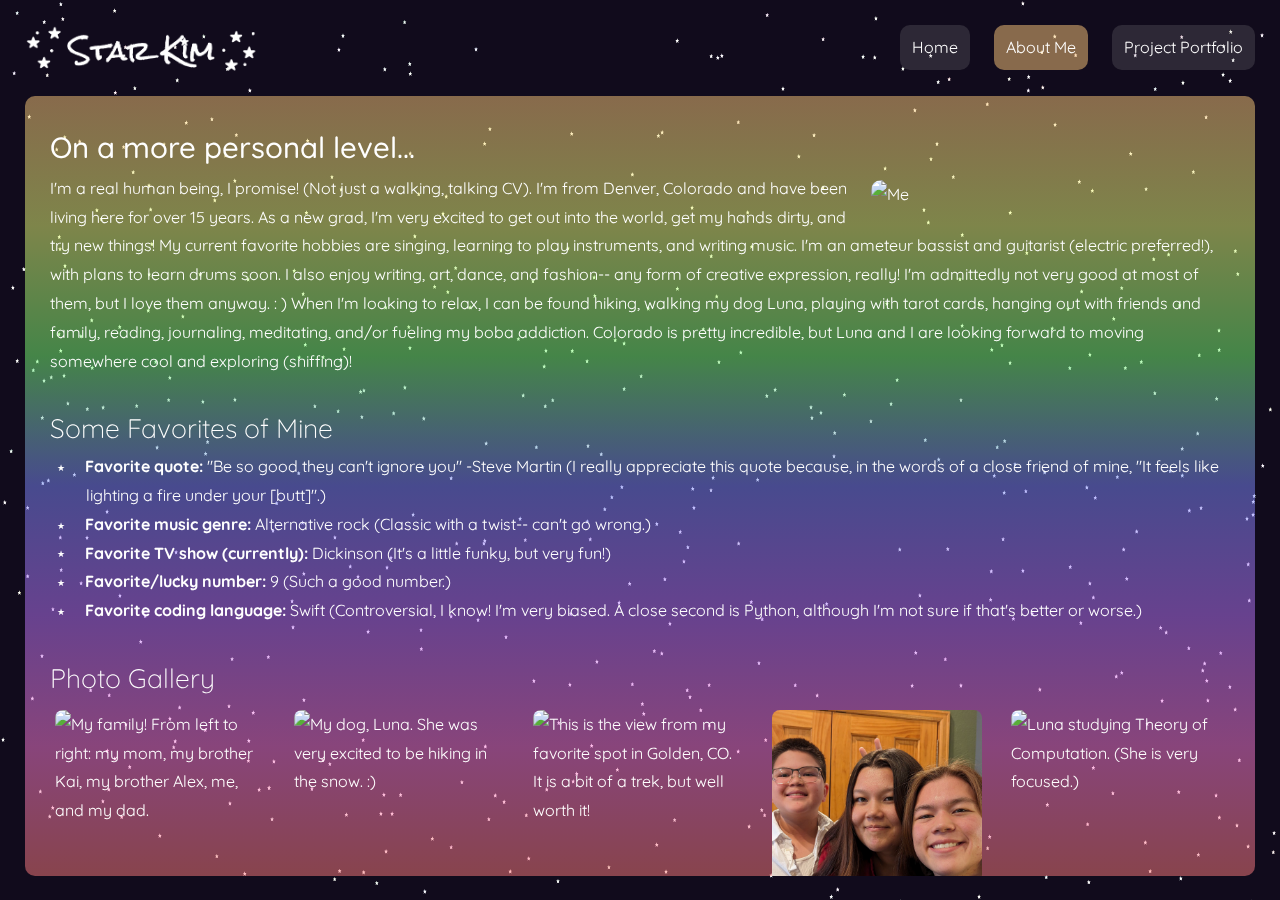
==== aboutme.html @ b69514b0 "reuploading website" ====
<!DOCTYPE html>
<html lang="en">
<head>
  <meta charset="UTF-8">
  <meta name="viewport" content="width=device-width, initial-scale=1.0">
  <title>Star Kim</title>
  <link rel="stylesheet" href="styles.css"> <!-- Link to external CSS file -->
  <link rel="icon" href="assets/starlogo.png" type="image/png">
</head>
<body>
  <header>
    <div class="container">
      <img src="assets/signature.png" alt="Signature Image">
    </div>
  </header>

  <nav>
    <div class="about-nav">
      <ul>
        <li><a href="index.html">Home</a></li>
        <li><a class="current-page">About Me</a></li>
        <li><a href="projectportfolio.html">Project Portfolio</a></li>
      </ul>
    </div>
  </nav>

  <!-- Star container outside the header -->
  <div class="star-container">
    <!-- Generate stars dynamically using JavaScript -->
    <script>
      // Create stars with random animation durations and delays
      for (let i = 0; i < 500; i++) {
        createStar(i); // Pass index to createStar function
      }

      // Function to create a star element with random position, animation duration, and delay
      function createStar(index) {
        const star = document.createElement('div');
        star.classList.add('star');
        star.style.top = Math.random() * 100 + 'vh';
        star.style.left = Math.random() * 100 + 'vw';
        star.style.animationDuration = Math.random() * 4 + 2 + 's'; // Random duration between 2 and 6 seconds
        
        // Apply random pastel color to create softer appearance
        const hue = Math.floor(Math.random() * 360); // Random hue value between 0 and 360 degrees (full spectrum)
        const saturation = Math.floor(Math.random() * 20 + 30); // Random saturation between 50% and 70%
        const lightness = Math.floor(Math.random() * 20 + 80); // Random lightness between 70% and 90%
        star.style.backgroundColor = 'hsl(' + hue + ', ' + saturation + '%, ' + lightness + '%)'; // Set background color using HSL color format
        
        document.querySelector('.star-container').appendChild(star); // Append star to the container
      }
    </script>
  </div>

  <div class="container main-content about-page">
    <h2>On a more personal level...</h2>
    <img src="assets/aboutme/Me.png" alt="Me">
    <p>I'm a real human being, I promise! (Not just a walking, talking CV). I'm from Denver, Colorado and have been living here for over 15 years. As a new grad, I'm very excited to get out into the world, get my hands dirty, and try new things! My current favorite hobbies are singing, learning to play instruments, and writing music. I'm an ameteur bassist and guitarist (electric preferred!), with plans to learn drums soon. I also enjoy writing, art, dance, and fashion-- any form of creative expression, really! I'm admittedly not very good at most of them, but I love them anyway. : )  When I'm looking to relax, I can be found hiking, walking my dog Luna, playing with tarot cards, hanging out with friends and family, reading, journaling, meditating, and/or fueling my boba addiction. Colorado is pretty incredible, but Luna and I are looking forward to moving somewhere cool and exploring (sniffing)!</p>
    <br>
    <h3>Some Favorites of Mine</h3>
    <ul>
      <li position="inside"><b>Favorite quote:</b> "Be so good they can't ignore you"  -Steve Martin  (I really appreciate this quote because, in the words of a close friend of mine, "It feels like lighting a fire under your [butt]".)</li>
      <li><b>Favorite music genre:</b> Alternative rock  (Classic with a twist-- can't go wrong.)</li>
      <li><b>Favorite TV show (currently):</b> Dickinson  (It's a little funky, but very fun!)</li>
      <li><b>Favorite/lucky number:</b> 9  (Such a good number.)</li>
      <li><b>Favorite coding language:</b> Swift  (Controversial, I know! I'm very biased. A close second is Python, although I'm not sure if that's better or worse.)</li>
    </ul>
    <br>
    <h3>Photo Gallery</h3>
    <div class="thumbnail">
      <img src="assets/aboutme/Family.png" id="Family" alt="My family! From left to right: my mom, my brother Kai, my brother Alex, me, and my dad.">
      <img src="assets/aboutme/LunaSnow.png" id="Luna Snow" alt="My dog, Luna. She was very excited to be hiking in the snow. :)">
      <img src="assets/aboutme/GoldenHike.png" id="Golden Hike" alt="This is the view from my favorite spot in Golden, CO. It is a bit of a trek, but well worth it!">
      <img src="assets/aboutme/Brothers.png" id="Brothers" alt="Me and my brothers at Thanksgiving! Alex (left) is 12, and Kai (right) is 18.">
      <img src="assets/aboutme/LunaStudying.png" id="Luna Studying" alt="Luna studying Theory of Computation. (She is very focused.)">
    </div>
    <div id="myModal" class="modal">
      <span class="close">&times;</span>
      <figure class="modal-content">
        <p id="caption" text-align="center"></p>
        <img id="modalImg">
      </figure>
    </div>
  </div>

  <script>
    // Get the modal
    var modal = document.getElementById("myModal");

    // Get the image and insert it inside the modal - use its "alt" text as a caption
    var img1 = document.getElementById("Family");
    var img2 = document.getElementById("Luna Snow");
    var img3 = document.getElementById("Golden Hike");
    var img4 = document.getElementById("Brothers");
    var img5 = document.getElementById("Luna Studying");
    var modalImg = document.getElementById("modalImg");
    var captionText = document.getElementById("caption");
    img1.onclick = function(){
      modal.style.display = "block";
      modalImg.src = this.src;
      captionText.innerHTML = this.alt;
    }
    img2.onclick = function(){
      modal.style.display = "block";
      modalImg.src = this.src;
      captionText.innerHTML = this.alt;
    }
    img3.onclick = function(){
      modal.style.display = "block";
      modalImg.src = this.src;
      captionText.innerHTML = this.alt;
    }
    img4.onclick = function(){
      modal.style.display = "block";
      modalImg.src = this.src;
      captionText.innerHTML = this.alt;
    }
    img5.onclick = function(){
      modal.style.display = "block";
      modalImg.src = this.src;
      captionText.innerHTML = this.alt;
    }

    // Get the <span> element that closes the modal
    var span = document.getElementsByClassName("close")[0];

    // When the user clicks on <span> (x), close the modal
    span.onclick = function() {
      modal.style.display = "none";
    }
  </script>

</body>
</html>
---- styles.css ----
@font-face {
  font-family: "Quicksand";
  src: url('assets/fonts/Quicksand-VariableFont_wght.ttf') format('truetype');
  /* Add additional font formats (e.g., .ttf, .otf) if needed */
}

a:link {
  color: white; /* Color for unvisited links */
}

a:visited {
  color: lightgray; /* Color for visited links */
}

.star-container {
  position: fixed; /* Ensure stars are positioned relative to the viewport */
  top: 0;
  left: 0;
  width: 100%; /* Set container width to match viewport width */
  height: 100%; /* Set container height to match viewport height */
  z-index: -1; /* Set a lower z-index to ensure stars are behind other content */
}

.star {
  position: absolute;
  width: 0;
  height: 0;
  border-left: 2.5px solid transparent;
  border-right: 2.5px solid transparent;
  border-bottom: 5px solid white; /* Adjust the size of the star as needed */
  animation: twinkling 5s infinite;
  transform-origin: center; /* Set the rotation origin to the center */
  clip-path: polygon(50% 0%, 61% 35%, 98% 35%, 68% 57%, 79% 91%, 50% 70%, 21% 91%, 32% 57%, 2% 35%, 39% 35%);
}

@keyframes twinkling {
  0% {
    opacity: 0;
  }
  50% {
    opacity: 0.8;
  }
  100% {
    opacity: 0;
  }
}

/* Reset styles */
html, body, h1, h2, h3, h4, p, ul, ol, li {
  margin: 0;
  padding: 0;
}

/* Set up a basic layout */
body {
  font-family: "Quicksand", Arial, sans-serif;
  line-height: 1.8;
  background-color: rgb(17, 11, 28);
  color: #fff;
  margin: 0;
  padding: 0;
  cursor: url('assets/starmouse_regular.png') 50 50, auto;
}

.container {
  width: 80%;
  margin: 0 auto;
  overflow: hidden;
}

/* Header styles */
header {
  background: transparent; /* Set header background to transparent */
  color: #fff;
  padding: 20px 0;
  text-align: center;
  position: fixed; /* Set header position to relative */
}

/* Style header logo */
header img {
  position: absolute;
  top: 25px; /* Add margin to the top */
  left: 25px; /* Add margin to the left */
  height: 50px; /* Set the height of the logo */
}

header h1 {
  font-size: 2em;
  font-family: "Quicksand", Arial, sans-serif;
}

/* Navigation styles */
nav {
  background: transparent; /* Set navigation background to transparent */
  color: #fff;
  text-align: center;
  padding: 8px 0;
}

nav ul {
  list-style: none;
  padding: 0;
  margin: 25px 5px 0; /* Add margin at the top to create space */
  text-align: center;
  position: fixed;
  top: 0;
  right: 0;
}

nav ul li {
  display: inline-block; /* Set list items to inline-block to make them appear side-by-side */
  margin-right: 20px;
}

nav ul li a {
  color: white !important;
  text-decoration: none;
  font-family: "Quicksand", Arial, sans-serif;
  display: inline-block; /* Set the anchor elements to inline-block */
  /*border: 1px solid white; /* Add border to the navigation links */
  padding: 8px 12px; /* Add padding to create space between text and border */
  border-radius: 10px; /* Add border radius for rounded corners */
  background-color: rgba(159, 159, 159, 0.2);
}

nav ul li a:hover {
  cursor: url('assets/starmouse_click.png') 50 50, pointer;
  background-color: #fff; /* Change background color on hover */
  color: rgb(0, 14, 21) !important; /* Change text color on hover */
  border-color: rgba(255, 255, 255); /* New border color */
}

nav ul li a.current-page {
  color: #ffffff; /* Change text color for current page */
  border-color: rgba(255, 255, 255); /* Change border color for current page */
  background-position: center; /* Center the background image */
  background-size: cover; /* Ensure the background image covers the entire element */
}

/* Home page navigation */
.home-nav ul li a.current-page {
  background-color: rgba(255, 125, 125, 0.5); /* Red background color for current page */
}

/* About me page navigation */
.about-nav ul li a.current-page {
  background-color: rgba(255, 202, 123, 0.5); /* Green background color for current page */
}

/* Project portfolio page navigation */
.portfolio-nav ul li a.current-page {
  background-color: rgba(235, 255, 120, 0.5); /* Blue background color for current page */
}

/* Main content styles */
.main-content {
  background: linear-gradient(to bottom, rgba(255, 125, 125, 0.5), rgba(255, 202, 123, 0.5), rgba(235, 255, 120, 0.5), rgba(121, 255, 116, 0.5), rgba(127, 138, 255, 0.5), rgba(190, 121, 255, 0.5), rgba(255, 127, 217, 0.5));
  padding: 25px;
  margin: 0 auto; /* Center the container horizontally */
  margin-top: 80px;
  width: calc(100vw - 100px);
  border-radius: 10px;
  overflow-y: auto;
  height: calc(100vh - 170px);
  /*border: 1px solid white; */
}

/* About me page */
.about-page {
  background: linear-gradient(to bottom, rgba(255, 202, 123, 0.5), rgba(235, 255, 120, 0.5), rgba(121, 255, 116, 0.5), rgba(127, 138, 255, 0.5), rgba(190, 121, 255, 0.5), rgba(255, 127, 217, 0.5), rgba(255, 125, 125, 0.5));
}

/* Project portfolio page */
.portfolio-page {
  background: linear-gradient(to bottom, rgba(235, 255, 120, 0.5), rgba(121, 255, 116, 0.5), rgba(127, 138, 255, 0.5), rgba(190, 121, 255, 0.5), rgba(255, 127, 217, 0.5), rgba(255, 125, 125, 0.5), rgba(255, 202, 123, 0.5));
}

/* Text box header font */
.main-content h2 {
  font-family: "Quicksand", Arial, sans-serif; /* Use the desired font family */
  font-weight: 500; /* Make the font bold */
  font-size: 22pt;
}

/* Text box section header font */
.main-content h3 {
  font-family: "Quicksand", Arial, sans-serif; /* Use the desired font family */
  font-weight: 300; /* Make the font bold */
  font-size: 20pt;
}

/* Text box section header font */
.main-content h4 {
  font-family: "Quicksand", Arial, sans-serif; /* Use the desired font family */
  font-weight: 300; /* Make the font bold */
  font-size: 15pt;
}

.main-content ul {
  list-style-type: none; /* Remove default bullet points */
  padding-left: 20px;
}

.main-content ul li::before {
  content: "\2605"; /* Unicode character for star */
  color: white; /* Change color to gold or any color you prefer */
  margin-right: 20px; /* Add space between the star and the list item text */
  font-size: 9px;
  vertical-align: middle;
}

.main-content ul li {
  text-indent: -1.8em;
  padding-left: 1em;
}

.section-break {
  display: block; /* Ensure the image is displayed as a block element */
  max-width: 100%; /* Limit the maximum width of the image to its container */
  height: auto; /* Automatically adjust the height to maintain aspect ratio */
  margin: 0 auto; /* Center the image horizontally within its container */
}

/* Footer styles */
footer {
  background: transparent; /* Set footer background to transparent */
  color: #fff;
  text-align: center;
  padding: 20px 0;
  width: 100%;
  position: relative;
  bottom: 0;
  font-family: "Quicksand", Arial, sans-serif;
}

.container.main-content.about-page img {
  width: calc(0.3*(100vw - 100px)); /* Adjust the width to your preference */
  height: auto; /* Maintain aspect ratio */
  border-radius: 10px; /* Add rounded corners */
  float: right; /* Float the image to the left */
  margin-right: 5px;
  margin-top: 6px;
  margin-left: 20px;
}

.thumbnail {
  margin-left: -20px;
  display: flex;
  justify-content: center;
}

.thumbnail img {
  width: calc(0.2*(100vw - 230px)) !important;
  height: calc(0.2*(100vw - 230px)) !important;
  cursor: url('assets/starmouse_click.png') 50 50, pointer;
  border-radius: 5px;
  border: 2px solid transparent;
}

.thumbnail img:hover {
  border-color: rgba(255, 255, 255, 0.6);
}

.pdf-container {
  border: 2px solid white; /* Add a white border */
  border-radius: 10px; /* Add rounded corners */
  overflow: hidden; /* Hide any content that overflows the container */
  float: right; /* Float the PDF to the left */
  margin-left: 20px; /* Add some space between the PDF and the text */
  margin-top: 8px;
  width: 500px; /* Adjust the width as needed */
  height: 500px; /* Maintain aspect ratio */
}

/* Style the PDF embed */
.pdf-container embed {
  width: 100%; /* Make the embed fill the container width */
  height: 600px; /* Set the height of the embed */
}

.project-image {
  float: left; /* Float the image to the left */
  margin-right: 20px; /* Add some space between the image and the text */
  margin-top: 10px;
  margin-bottom: 0px;
  width: calc(0.4*(100vw - 100px)); /* Adjust the width as needed */
  height: auto; /* Maintain aspect ratio */
  border-radius: 10px;
  text-wrap: wrap;
}

.project-video {
  float: left; /* Float the image to the left */
  margin-right: 20px; /* Add some space between the image and the text */
  margin-top: 10px;
  margin-bottom: 0px;
  width: calc(0.4*(100vw - 100px)); /* Adjust the width as needed */
  height: auto; /* Maintain aspect ratio */
  border-radius: 10px;
  text-wrap: wrap;
}

.project-pdf {
  float: left; /* Float the PDF to the left */
  margin-right: 20px; /* Add some space between the PDF and the text */
  margin-top: 10px;
  margin-bottom: 0px;
  width: calc(0.4*(100vw - 100px)); /* Adjust the width as needed */
  height: calc(0.4*(100vw - 100px)); /* Maintain aspect ratio */
  border-radius: 10px;
  text-wrap: wrap;
}

.homepage-video-left {
  float: left; /* Float the image to the left */
  margin-right: 50px; /* Add some space between the image and the text */
  margin-top: 10px;
  width: calc(0.55*(100vw - 100px)); /* Adjust the width as needed */
  height: auto; /* Maintain aspect ratio */
  border-radius: 10px;
  height: 300px;
  background-color: rgba(17, 11, 28,0.5);
}

.homepage-pdf-right {
  float: right; /* Float the image to the left */
  margin-left: 30px; /* Add some space between the image and the text */
  margin-top: 10px;
  margin-bottom: 5px;
  width: calc(0.4*(100vw - 100px)); /* Adjust the width as needed */
  height: calc(0.5*(100vw - 100px));
  border-radius: 10px;
  background-color: rgba(17, 11, 28,0.5);
  max-height: 380px;
  text-wrap: wrap;
}

.text-content {
  overflow: hidden; /* Clear floats */
}

button {
  border-radius: 10px;
  border: none;
  appearance: none;
  background-color: transparent;
  transition: transform .7s ease-in-out;
  float: left;
  margin-right: 10px;
}

button:hover {
  transform: rotate(360deg);
  cursor: url('assets/starmouse_click.png') 50 50, pointer;
}

/* The Modal (background) */
.modal {
  display: none; /* Hidden by default */
  position: fixed; /* Stay in place */
  z-index: 1; /* Sit on top */
  padding-top: 100px; /* Location of the box */
  left: 0;
  top: 0;
  width: 100%; /* Full width */
  height: 100%; /* Full height */
  background-color: rgba(17, 11, 28,0.9); /* Black w/ opacity */
}

/* Modal Content (Image) */
.modal-content {
  margin: 0; /* Center the image */
  max-width: 80%;
  align-content: center;
}

.modal-content p {
  text-align: center;
  position: absolute;
  width: calc(0.8*(100vh - 100px)) !important;
  left: calc(50vw - 0.5*(0.8*(100vh - 100px))); /* Add margin to the left */
  top: 100px;
}

.modal-content img {
  position: absolute;
  width: calc(0.8*(100vh - 100px)) !important;
  height: calc(0.8*(100vh - 100px)) !important;
  left: calc(50vw - 20px - 0.5*(0.8*(100vh - 100px))); /* Add margin to the left */
  top: 160px;
}

/* The Close Button */
.close {
  position: absolute; /* Keep the close button in the corner */
  top: 15px;
  right: 35px;
  color: #f1f1f1;
  font-size: 40px;
  font-weight: bold;
  transition: 0.3s;
}

.close:hover,
.close:focus {
  color: #bbb;
  text-decoration: none;
  cursor: url('assets/starmouse.png') 50 50, pointer;
}

/* 100% Image Width on Smaller Screens */
@media only screen and (max-width: 700px){
  .modal-content {
    width: 100%;
  }
}

.portfolio {
  background: rgba(255, 255, 255, 0.2);  
  padding: 25px;
  margin: 0 auto; /* Center the container horizontally */
  margin-top: 15px;
  width: calc(100vw - 150px);
  border-radius: 10px;
  height: 50px;
}

/* Style the button that is used to open and close the collapsible content */
.collapsible {
  background-color: rgba(255, 255, 255, 0.3);
  color: rgb(255, 255, 255);
  padding: 15px;
  width: calc(100vw - 100px);
  border: none;
  text-align: left;
  outline: none;
  border-radius: 10px 10px 10px 10px;
}

.collapsible:hover {
  transform: none !important;
}

.collapsible img{
  position: relative;
}

.collapsible:hover {
  background-color: rgba(255, 255, 255, 0.5);
}

.active {
  border-radius: 10px 10px 0px 0px;
}

/* Style the collapsible content. Note: hidden by default */
.content {
  padding: 0px 15px 0px 15px;
  background-color: rgba(255, 255, 255, 0.3);
  max-height: 0px;
  overflow: hidden;
  transition: max-height 0.2s ease-out;
  border-radius: 0px 0px 10px 10px;
}
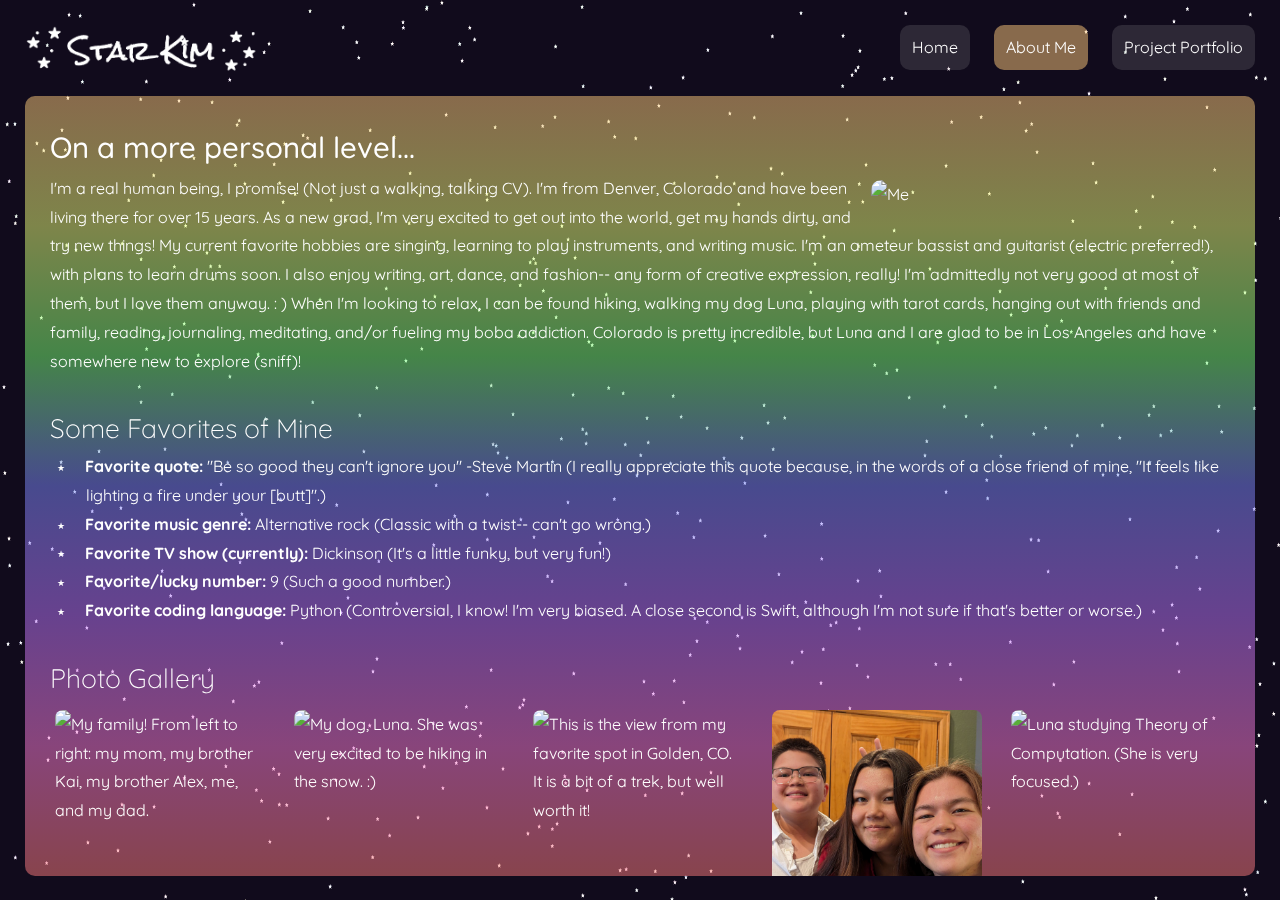
==== commit 1602bad9: "minor text content updates" ====
--- a/aboutme.html
+++ b/aboutme.html
@@ -55,7 +55,7 @@
   <div class="container main-content about-page">
     <h2>On a more personal level...</h2>
     <img src="assets/aboutme/Me.png" alt="Me">
-    <p>I'm a real human being, I promise! (Not just a walking, talking CV). I'm from Denver, Colorado and have been living here for over 15 years. As a new grad, I'm very excited to get out into the world, get my hands dirty, and try new things! My current favorite hobbies are singing, learning to play instruments, and writing music. I'm an ameteur bassist and guitarist (electric preferred!), with plans to learn drums soon. I also enjoy writing, art, dance, and fashion-- any form of creative expression, really! I'm admittedly not very good at most of them, but I love them anyway. : )  When I'm looking to relax, I can be found hiking, walking my dog Luna, playing with tarot cards, hanging out with friends and family, reading, journaling, meditating, and/or fueling my boba addiction. Colorado is pretty incredible, but Luna and I are looking forward to moving somewhere cool and exploring (sniffing)!</p>
+    <p>I'm a real human being, I promise! (Not just a walking, talking CV). I'm from Denver, Colorado and have been living there for over 15 years. As a new grad, I'm very excited to get out into the world, get my hands dirty, and try new things! My current favorite hobbies are singing, learning to play instruments, and writing music. I'm an ameteur bassist and guitarist (electric preferred!), with plans to learn drums soon. I also enjoy writing, art, dance, and fashion-- any form of creative expression, really! I'm admittedly not very good at most of them, but I love them anyway. : )  When I'm looking to relax, I can be found hiking, walking my dog Luna, playing with tarot cards, hanging out with friends and family, reading, journaling, meditating, and/or fueling my boba addiction. Colorado is pretty incredible, but Luna and I are glad to be in Los Angeles and have somewhere new to explore (sniff)!</p>
     <br>
     <h3>Some Favorites of Mine</h3>
     <ul>
@@ -63,7 +63,7 @@
       <li><b>Favorite music genre:</b> Alternative rock  (Classic with a twist-- can't go wrong.)</li>
       <li><b>Favorite TV show (currently):</b> Dickinson  (It's a little funky, but very fun!)</li>
       <li><b>Favorite/lucky number:</b> 9  (Such a good number.)</li>
-      <li><b>Favorite coding language:</b> Swift  (Controversial, I know! I'm very biased. A close second is Python, although I'm not sure if that's better or worse.)</li>
+      <li><b>Favorite coding language:</b> Python  (Controversial, I know! I'm very biased. A close second is Swift, although I'm not sure if that's better or worse.)</li>
     </ul>
     <br>
     <h3>Photo Gallery</h3>
